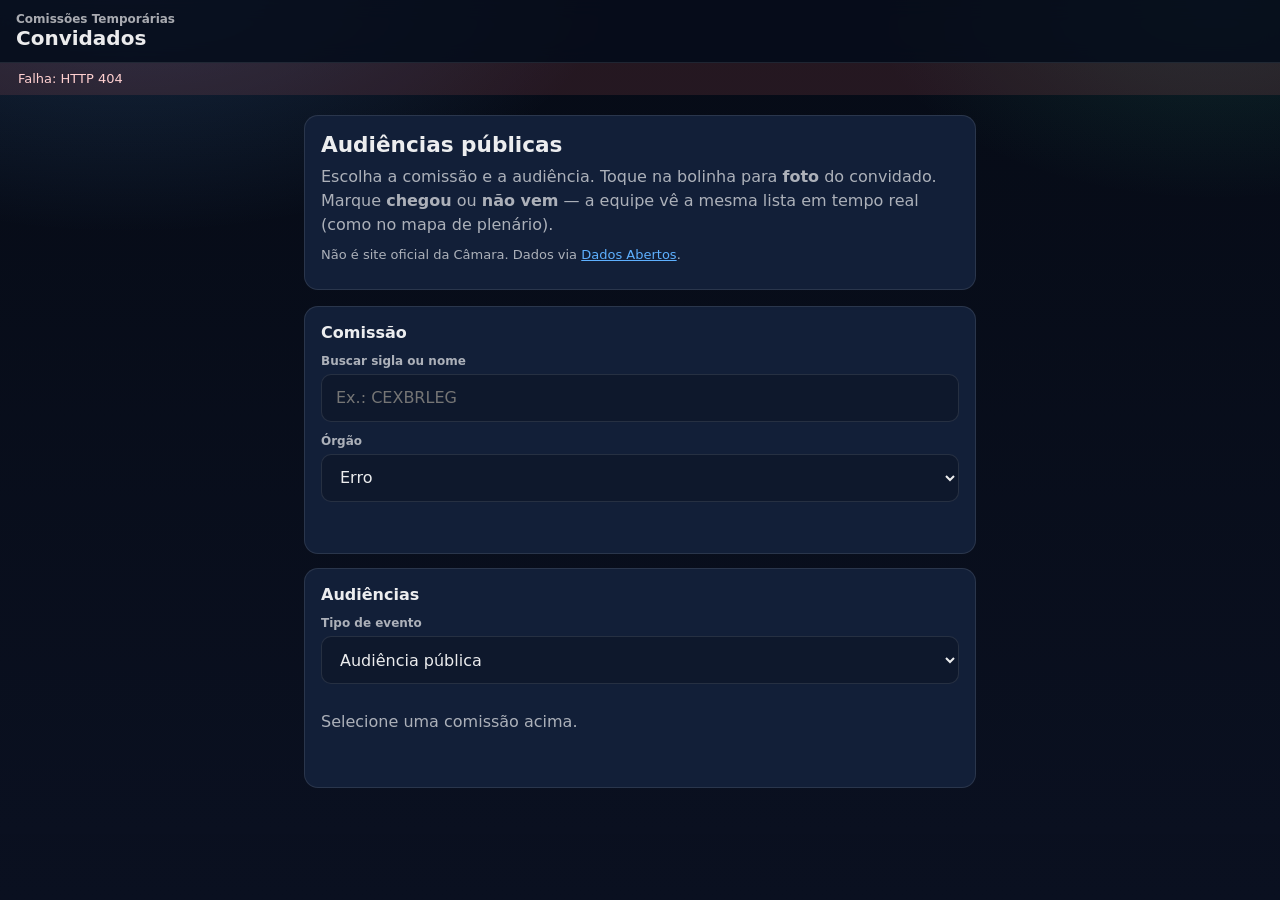
==== index.html @ c568aced "Add files via upload" ====
<!doctype html>
<html lang="pt-BR">
  <head>
    <meta charset="UTF-8" />
    <meta
      name="viewport"
      content="width=device-width, initial-scale=1, maximum-scale=1, viewport-fit=cover"
    />
    <meta name="theme-color" content="#0a1020" />
    <meta
      name="description"
      content="Lista de convidados de audiências públicas das Comissões Temporárias."
    />
    <meta name="apple-mobile-web-app-capable" content="yes" />
    <title>Audiências CT — Convidados</title>
    <link rel="stylesheet" href="./styles.css?v=10" />
  </head>
  <body>
    <header class="topbar">
      <div class="topbar__left">
        <div class="brand">
          <div class="brand__kicker">Comissões Temporárias</div>
          <h1 class="brand__title">Convidados</h1>
        </div>
      </div>
      <div class="topbar__right">
        <button id="btnReload" class="btn btn--ghost btn--icon" type="button" hidden aria-label="Atualizar">↻</button>
      </div>
    </header>

    <div id="statusBar" class="status" role="status" aria-live="polite"></div>

    <main id="viewHome" class="view">
      <section class="hero card">
        <h2 class="hero__title">Audiências públicas</h2>
        <p class="hero__text">
          Escolha a comissão e a audiência. Toque na bolinha para
          <strong>foto</strong> do convidado. Marque <strong>chegou</strong> ou
          <strong>não vem</strong> — a equipe vê a mesma lista em tempo real (como no mapa de plenário).
        </p>
        <p class="hero__disclaimer">
          Não é site oficial da Câmara. Dados via
          <a href="https://dadosabertos.camara.leg.br/swagger/api.html" target="_blank" rel="noopener"
            >Dados Abertos</a
          >.
        </p>
      </section>

      <section class="card">
        <h3 class="card__title">Comissão</h3>
        <label class="field">
          <span class="field__label">Buscar sigla ou nome</span>
          <input id="orgaoSearch" class="input" type="search" placeholder="Ex.: CEXBRLEG" autocomplete="off" />
        </label>
        <label class="field">
          <span class="field__label">Órgão</span>
          <select id="orgaoSelect" class="input">
            <option value="">Carregando…</option>
          </select>
          <p id="orgaoHint" class="hint" aria-live="polite"></p>
        </label>
      </section>

      <section class="card">
        <h3 class="card__title">Audiências</h3>
        <label class="field">
          <span class="field__label">Tipo de evento</span>
          <select id="tipoFilter" class="input">
            <option value="audiencia" selected>Audiência pública</option>
            <option value="">Todos</option>
            <option value="reuniao">Reunião</option>
            <option value="seminario">Seminário</option>
          </select>
        </label>
        <div id="eventList" class="eventList" aria-live="polite">
          <p class="muted">Selecione uma comissão acima.</p>
        </div>
        <p id="eventHint" class="hint" aria-live="polite"></p>
      </section>
    </main>

    <main id="viewEvento" class="view" hidden>
      <nav class="breadcrumb">
        <a href="#/" class="breadcrumb__link">← Voltar</a>
      </nav>

      <header class="eventHeader card">
        <div class="eventHeader__meta">
          <span id="eventTipo" class="pill"></span>
          <span id="eventSituacao" class="pill pill--muted"></span>
        </div>
        <h2 id="eventTitulo" class="eventHeader__title"></h2>
        <p id="eventQuando" class="eventHeader__when"></p>
        <p id="eventLocal" class="eventHeader__local"></p>
        <a id="eventLinkCamara" class="btn btn--block" href="#" target="_blank" rel="noopener noreferrer"
          >Abrir na Câmara</a
        >
      </header>

      <section class="card card--convidados">
        <h3 class="card__title">Convidados</h3>
        <label class="field">
          <span class="sr-only">Buscar convidado</span>
          <input id="participanteSearch" class="input" type="search" placeholder="Buscar convidado…" />
        </label>

        <div id="statusSummary" class="statusSummary" aria-live="polite"></div>

        <p id="carometroStats" class="stats"></p>
        <div id="carometroGrid" class="convidadosList" aria-label="Lista de convidados"></div>
      </section>

      <details class="card card--details">
        <summary>Descrição do evento</summary>
        <pre id="eventDescricao" class="descricao"></pre>
      </details>
    </main>

    <input
      id="photoFileInput"
      type="file"
      accept="image/*"
      hidden
      aria-hidden="true"
      tabindex="-1"
    />
    <script src="./app.js?v=11"></script>
  </body>
</html>
---- styles.css ----
:root {
  --bg: #0a1020;
  --panel: #101a30;
  --card: #121f38;
  --border: rgba(255, 255, 255, 0.1);
  --text: rgba(255, 255, 255, 0.92);
  --muted: rgba(255, 255, 255, 0.65);
  --accent: #5eb0ff;
  --accent2: #3dd6a5;
  --warn: #f5b942;
  --danger: #ff6b6b;
  --radius: 14px;
  --tap: 48px;
  --font: ui-sans-serif, system-ui, "Segoe UI", Roboto, Arial, sans-serif;
  color-scheme: dark;
}

* {
  box-sizing: border-box;
}

html {
  -webkit-text-size-adjust: 100%;
}

html,
body {
  margin: 0;
  min-height: 100%;
  font-family: var(--font);
  color: var(--text);
  background:
    radial-gradient(900px 500px at 10% -5%, rgba(94, 176, 255, 0.2), transparent 55%),
    radial-gradient(700px 400px at 95% 0%, rgba(61, 214, 165, 0.14), transparent 50%),
    linear-gradient(180deg, #060b16, var(--bg));
}

body {
  padding-bottom: env(safe-area-inset-bottom, 0);
}

a {
  color: var(--accent);
}

.sr-only {
  position: absolute;
  width: 1px;
  height: 1px;
  padding: 0;
  margin: -1px;
  overflow: hidden;
  clip: rect(0, 0, 0, 0);
  border: 0;
}

.topbar {
  display: flex;
  justify-content: space-between;
  align-items: center;
  gap: 12px;
  padding: max(12px, env(safe-area-inset-top, 0px)) 16px 12px;
  padding-left: max(16px, env(safe-area-inset-left, 0px));
  padding-right: max(16px, env(safe-area-inset-right, 0px));
  border-bottom: 1px solid var(--border);
  background: rgba(8, 14, 28, 0.85);
  backdrop-filter: blur(10px);
  position: sticky;
  top: 0;
  z-index: 10;
}

.brand__kicker {
  font-size: 12px;
  color: var(--muted);
  font-weight: 600;
}

.brand__title {
  margin: 0;
  font-size: 1.25rem;
  font-weight: 800;
}

.status {
  padding: 8px 18px;
  font-size: 13px;
  color: var(--muted);
  border-bottom: 1px solid transparent;
}

.status.is-busy {
  color: var(--accent);
  border-bottom-color: var(--border);
  background: rgba(94, 176, 255, 0.08);
}

.status.is-error {
  color: #ffd0d0;
  background: rgba(255, 107, 107, 0.12);
}

.view {
  max-width: 640px;
  margin: 0 auto;
  padding: 12px 16px 24px;
  padding-left: max(16px, env(safe-area-inset-left, 0px));
  padding-right: max(16px, env(safe-area-inset-right, 0px));
}

@media (min-width: 900px) {
  .view {
    max-width: 720px;
    padding: 20px 24px 32px;
  }
}

.card {
  background: var(--card);
  border: 1px solid var(--border);
  border-radius: var(--radius);
  padding: 16px;
  margin-bottom: 14px;
}

.card--grow {
  min-width: 0;
}

.card__title {
  margin: 0 0 12px;
  font-size: 1rem;
  font-weight: 800;
}

.hero {
  margin-bottom: 16px;
}

.hero__title {
  margin: 0 0 8px;
  font-size: 1.35rem;
}

.hero__text,
.hero__disclaimer {
  margin: 0 0 8px;
  color: var(--muted);
  line-height: 1.5;
}

.hero__disclaimer {
  font-size: 13px;
}

.homeGrid {
  display: grid;
  grid-template-columns: minmax(260px, 340px) 1fr;
  gap: 16px;
  align-items: start;
}

@media (max-width: 860px) {
  .homeGrid {
    grid-template-columns: 1fr;
  }
}

.field {
  display: block;
  margin-bottom: 12px;
}

.field--inline {
  margin-bottom: 0;
}

.field--grow {
  flex: 1;
  margin-bottom: 0;
  min-width: 140px;
}

.field__label {
  display: block;
  font-size: 12px;
  color: var(--muted);
  margin-bottom: 6px;
  font-weight: 600;
}

.input {
  width: 100%;
  border: 1px solid var(--border);
  background: rgba(0, 0, 0, 0.2);
  color: var(--text);
  border-radius: 10px;
  padding: 12px 14px;
  min-height: var(--tap);
  font: inherit;
  font-size: 16px;
}

select.input {
  color-scheme: dark;
  cursor: pointer;
}

select.input option {
  background: #1a2744;
  color: #e8ecf4;
}

.btn {
  border: 1px solid var(--border);
  background: rgba(255, 255, 255, 0.06);
  color: var(--text);
  border-radius: 10px;
  padding: 9px 12px;
  font-weight: 650;
  cursor: pointer;
  text-decoration: none;
  font-size: 14px;
}

.btn:hover {
  background: rgba(255, 255, 255, 0.1);
}

.btn--ghost {
  background: transparent;
}

.btn--block {
  display: block;
  width: 100%;
  text-align: center;
  margin-top: 12px;
  min-height: var(--tap);
  line-height: 1.2;
  padding-top: 14px;
  padding-bottom: 14px;
}

.btn--icon {
  min-width: var(--tap);
  min-height: var(--tap);
  padding: 0;
  font-size: 1.25rem;
}

.muted {
  color: var(--muted);
}

.hint {
  margin: 8px 0 0;
  font-size: 13px;
  color: var(--muted);
  line-height: 1.4;
  min-height: 1.2em;
}

.eventList {
  display: flex;
  flex-direction: column;
  gap: 10px;
}

@media (min-height: 500px) {
  .eventList {
    max-height: 50vh;
    overflow: auto;
    -webkit-overflow-scrolling: touch;
  }
}

.eventCard {
  border: 1px solid var(--border);
  border-radius: 12px;
  padding: 14px;
  background: rgba(0, 0, 0, 0.15);
  cursor: pointer;
  transition: border-color 0.15s, background 0.15s;
  -webkit-tap-highlight-color: transparent;
  touch-action: manipulation;
}

.eventCard:hover,
.eventCard:focus-visible {
  border-color: rgba(94, 176, 255, 0.55);
  background: rgba(94, 176, 255, 0.08);
  outline: none;
}

.eventCard__top {
  display: flex;
  gap: 8px;
  flex-wrap: wrap;
  margin-bottom: 6px;
}

.eventCard__title {
  font-weight: 700;
  margin: 0 0 4px;
  font-size: 15px;
}

.eventCard__when {
  font-size: 13px;
  color: var(--muted);
}

.pill {
  display: inline-block;
  font-size: 11px;
  font-weight: 700;
  padding: 4px 8px;
  border-radius: 999px;
  background: rgba(94, 176, 255, 0.2);
  color: #d8ecff;
}

.pill--muted {
  background: rgba(255, 255, 255, 0.08);
  color: var(--muted);
}

.pill--audiencia {
  background: rgba(61, 214, 165, 0.2);
  color: #d4fff0;
}

.pill--reuniao {
  background: rgba(245, 185, 66, 0.2);
  color: #fff2d0;
}

.breadcrumb {
  margin-bottom: 12px;
  font-size: 15px;
}

.breadcrumb__link {
  display: inline-block;
  padding: 8px 0;
  min-height: var(--tap);
  line-height: 1.4;
  text-decoration: none;
  font-weight: 650;
}

.eventHeader__meta {
  display: flex;
  flex-wrap: wrap;
  gap: 8px;
  margin-bottom: 4px;
}

.card--convidados {
  margin-bottom: 12px;
}

.card--details summary {
  cursor: pointer;
  font-weight: 700;
  padding: 4px 0;
  min-height: var(--tap);
  display: flex;
  align-items: center;
}

.statusSummary {
  display: flex;
  flex-wrap: wrap;
  gap: 8px;
  margin: 0 0 12px;
}

.chip {
  font-size: 12px;
  font-weight: 700;
  padding: 6px 10px;
  border-radius: 999px;
  background: rgba(255, 255, 255, 0.08);
  color: var(--muted);
}

.chip--pendente {
  background: rgba(255, 255, 255, 0.1);
}

.chip--chegou {
  background: rgba(61, 214, 165, 0.22);
  color: #d4fff0;
}

.chip--nao-vem {
  background: rgba(255, 107, 107, 0.2);
  color: #ffd8d8;
}

.convidadosList {
  display: flex;
  flex-direction: column;
  gap: 12px;
}

.convidadoCard {
  border: 1px solid var(--border);
  border-radius: 14px;
  padding: 14px;
  background: rgba(0, 0, 0, 0.18);
  border-left-width: 4px;
  border-left-color: rgba(255, 255, 255, 0.2);
}

.convidadoCard--pendente {
  border-left-color: rgba(255, 255, 255, 0.25);
}

.convidadoCard--chegou {
  border-left-color: var(--accent2);
  background: rgba(61, 214, 165, 0.06);
}

.convidadoCard--nao-vem {
  border-left-color: var(--danger);
  background: rgba(255, 107, 107, 0.06);
  opacity: 0.92;
}

.convidadoCard__head {
  display: flex;
  gap: 12px;
  align-items: flex-start;
  margin-bottom: 12px;
}

.convidadoCard__avatar {
  flex-shrink: 0;
  width: 104px;
  height: 104px;
  border-radius: 50%;
  display: flex;
  align-items: center;
  justify-content: center;
  font-weight: 800;
  font-size: 22px;
  background: linear-gradient(135deg, rgba(94, 176, 255, 0.35), rgba(61, 214, 165, 0.25));
  border: 2px solid rgba(255, 255, 255, 0.18);
  padding: 0;
  cursor: pointer;
  overflow: hidden;
  position: relative;
  touch-action: manipulation;
  -webkit-tap-highlight-color: transparent;
  color: #fff;
}

.convidadoCard__avatar:focus-visible {
  outline: 2px solid var(--accent);
  outline-offset: 3px;
}

.convidadoCard__avatar--photo {
  background: #0d1528;
}

.convidadoCard__avatar img {
  width: 100%;
  height: 100%;
  object-fit: cover;
  object-position: center 20%;
  display: block;
  pointer-events: none;
}

.convidadoCard__initials {
  line-height: 1;
}

.convidadoCard__avatarHint {
  position: absolute;
  bottom: 0;
  left: 0;
  right: 0;
  padding: 4px 2px;
  font-size: 10px;
  font-weight: 700;
  text-transform: uppercase;
  letter-spacing: 0.02em;
  background: rgba(0, 0, 0, 0.55);
  color: rgba(255, 255, 255, 0.92);
}

.convidadoCard__info {
  min-width: 0;
  flex: 1;
}

.convidadoCard__name {
  font-weight: 800;
  font-size: 16px;
  line-height: 1.3;
  margin-bottom: 4px;
  word-break: break-word;
}

.convidadoCard__cargo {
  font-size: 13px;
  color: var(--muted);
  line-height: 1.35;
  margin-bottom: 6px;
}

.convidadoCard__badge {
  display: inline-block;
  font-size: 11px;
  font-weight: 700;
  text-transform: uppercase;
  letter-spacing: 0.03em;
  padding: 3px 8px;
  border-radius: 6px;
  background: rgba(255, 255, 255, 0.08);
}

.convidadoCard--chegou .convidadoCard__badge {
  background: rgba(61, 214, 165, 0.25);
  color: #d4fff0;
}

.convidadoCard--nao-vem .convidadoCard__badge {
  background: rgba(255, 107, 107, 0.25);
  color: #ffd0d0;
}

.convidadoCard__actions {
  display: grid;
  grid-template-columns: repeat(3, 1fr);
  gap: 8px;
}

.statusBtn {
  min-height: var(--tap);
  border: 1px solid var(--border);
  border-radius: 10px;
  background: rgba(0, 0, 0, 0.2);
  color: var(--text);
  font: inherit;
  font-size: 13px;
  font-weight: 700;
  cursor: pointer;
  touch-action: manipulation;
  -webkit-tap-highlight-color: transparent;
  padding: 8px 4px;
}

.statusBtn.is-active {
  border-color: rgba(94, 176, 255, 0.6);
  background: rgba(94, 176, 255, 0.18);
}

.statusBtn--chegou.is-active {
  border-color: rgba(61, 214, 165, 0.7);
  background: rgba(61, 214, 165, 0.22);
  color: #e8fff6;
}

.statusBtn--nao-vem.is-active {
  border-color: rgba(255, 107, 107, 0.7);
  background: rgba(255, 107, 107, 0.22);
  color: #ffe8e8;
}

.breadcrumb__sep {
  color: var(--muted);
  margin-left: 8px;
}

.eventHeader__title {
  margin: 8px 0 6px;
  font-size: 1.4rem;
  line-height: 1.25;
}

.eventHeader__when,
.eventHeader__local {
  margin: 0 0 6px;
  color: var(--muted);
}

.eventHeader__actions {
  display: flex;
  flex-wrap: wrap;
  gap: 8px;
  margin-top: 12px;
}

.eventLayout {
  display: grid;
  grid-template-columns: 1fr minmax(260px, 340px);
  gap: 16px;
  align-items: start;
}

@media (max-width: 980px) {
  .eventLayout {
    grid-template-columns: 1fr;
  }
}

.sideStack {
  display: flex;
  flex-direction: column;
  gap: 16px;
}

.carometroToolbar {
  display: flex;
  flex-wrap: wrap;
  gap: 10px;
  align-items: center;
  margin-bottom: 8px;
}

.carometroToolbar .card__title {
  margin: 0;
  margin-right: auto;
}

.stats {
  font-size: 13px;
  color: var(--muted);
  margin: 0 0 12px;
}

.carometroGrid {
  display: grid;
  grid-template-columns: repeat(auto-fill, minmax(130px, 1fr));
  gap: 12px;
}

.personCard {
  border: 1px solid var(--border);
  border-radius: 12px;
  padding: 10px;
  text-align: center;
  background: rgba(0, 0, 0, 0.18);
  cursor: pointer;
  position: relative;
  transition: transform 0.08s, border-color 0.15s, box-shadow 0.15s;
}

.personCard:hover {
  transform: translateY(-2px);
  border-color: rgba(94, 176, 255, 0.45);
}

.personCard.is-present {
  border-color: rgba(61, 214, 165, 0.65);
  box-shadow: 0 0 0 1px rgba(61, 214, 165, 0.25);
}

.personCard.is-absent {
  opacity: 0.72;
}

.personCard__photo {
  width: 72px;
  height: 72px;
  border-radius: 50%;
  object-fit: cover;
  background: rgba(255, 255, 255, 0.06);
  margin: 0 auto 8px;
  display: block;
}

.personCard__initials {
  width: 72px;
  height: 72px;
  border-radius: 50%;
  margin: 0 auto 8px;
  display: flex;
  align-items: center;
  justify-content: center;
  font-weight: 800;
  font-size: 22px;
  background: linear-gradient(135deg, rgba(94, 176, 255, 0.35), rgba(61, 214, 165, 0.25));
  color: #fff;
}

.personCard__name {
  font-size: 13px;
  font-weight: 750;
  line-height: 1.25;
  margin-bottom: 4px;
}

.personCard__meta {
  font-size: 11px;
  color: var(--muted);
  line-height: 1.3;
}

.personCard__role {
  display: inline-block;
  margin-top: 6px;
  font-size: 10px;
  font-weight: 700;
  text-transform: uppercase;
  letter-spacing: 0.04em;
  padding: 3px 6px;
  border-radius: 6px;
  background: rgba(255, 255, 255, 0.08);
}

.personCard__role--titular {
  background: rgba(94, 176, 255, 0.22);
}

.personCard__role--suplente {
  background: rgba(245, 185, 66, 0.2);
}

.personCard__role--convidado {
  background: rgba(61, 214, 165, 0.2);
}

.presenceDot {
  position: absolute;
  top: 8px;
  right: 8px;
  width: 10px;
  height: 10px;
  border-radius: 50%;
  background: var(--muted);
  border: 2px solid var(--card);
}

.presenceDot.is-on {
  background: var(--accent2);
}

.pautaList {
  margin: 0;
  padding-left: 18px;
  max-height: 280px;
  overflow: auto;
}

.pautaList li {
  margin-bottom: 10px;
  font-size: 13px;
  line-height: 1.4;
}

.pautaList__titulo {
  font-weight: 700;
}

.descricao {
  white-space: pre-wrap;
  font-family: inherit;
  font-size: 12px;
  line-height: 1.45;
  color: var(--muted);
  margin: 0;
  max-height: 220px;
  overflow: auto;
}

.dialog {
  border: 1px solid var(--border);
  border-radius: var(--radius);
  padding: 0;
  background: var(--panel);
  color: var(--text);
  max-width: 420px;
  width: calc(100% - 24px);
}

.dialog::backdrop {
  background: rgba(0, 0, 0, 0.6);
}

.dialog__inner {
  padding: 18px;
  margin: 0;
}

.dialog__close {
  float: right;
  border: none;
  background: transparent;
  color: var(--muted);
  font-size: 24px;
  cursor: pointer;
  line-height: 1;
}

.dialogPerson {
  text-align: center;
}

.dialogPerson img {
  width: 96px;
  height: 96px;
  border-radius: 50%;
  object-fit: cover;
  margin-bottom: 10px;
}

.dialogPerson h4 {
  margin: 0 0 6px;
}

.dialogPerson p {
  margin: 0 0 8px;
  color: var(--muted);
  font-size: 14px;
}

@media print {
  .topbar,
  .status,
  .breadcrumb,
  .eventHeader__actions,
  .carometroToolbar,
  .sideStack,
  .btn {
    display: none !important;
  }
  body {
    background: #fff;
    color: #111;
  }
  .card {
    border: 1px solid #ccc;
    break-inside: avoid;
  }
  .personCard {
    break-inside: avoid;
    border: 1px solid #ddd;
  }
  .view {
    max-width: none;
  }
  #viewHome {
    display: none !important;
  }
  #viewEvento {
    display: block !important;
  }
}
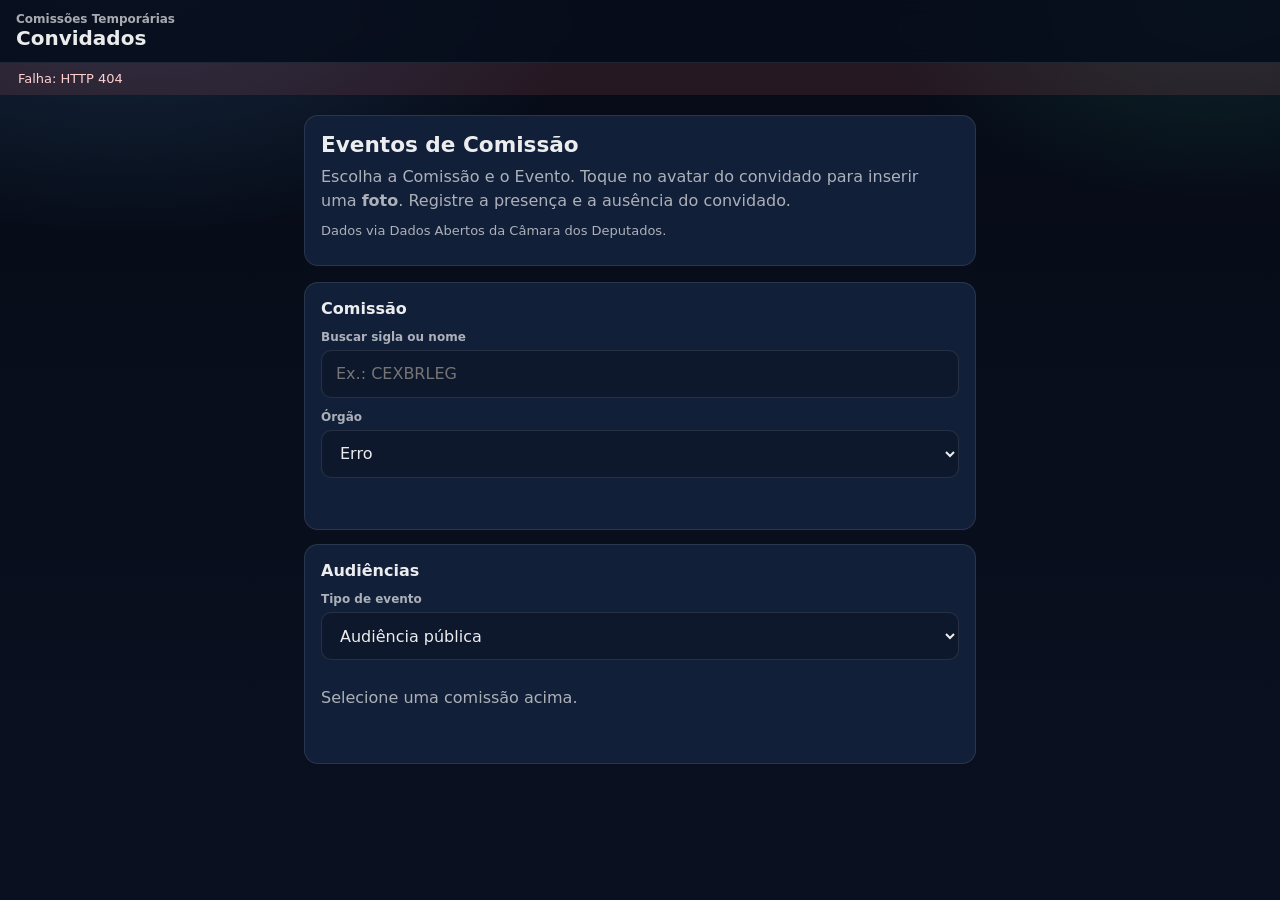
==== commit 465923ff: "Add files via upload" ====
--- a/index.html
+++ b/index.html
@@ -32,18 +32,12 @@
 
     <main id="viewHome" class="view">
       <section class="hero card">
-        <h2 class="hero__title">Audiências públicas</h2>
+        <h2 class="hero__title">Eventos de Comissão</h2>
         <p class="hero__text">
-          Escolha a comissão e a audiência. Toque na bolinha para
-          <strong>foto</strong> do convidado. Marque <strong>chegou</strong> ou
-          <strong>não vem</strong> — a equipe vê a mesma lista em tempo real (como no mapa de plenário).
+          Escolha a Comissão e o Evento. Toque no avatar do convidado para inserir uma
+          <strong>foto</strong>. Registre a presença e a ausência do convidado.
         </p>
-        <p class="hero__disclaimer">
-          Não é site oficial da Câmara. Dados via
-          <a href="https://dadosabertos.camara.leg.br/swagger/api.html" target="_blank" rel="noopener"
-            >Dados Abertos</a
-          >.
-        </p>
+        <p class="hero__disclaimer">Dados via Dados Abertos da Câmara dos Deputados.</p>
       </section>
 
       <section class="card">
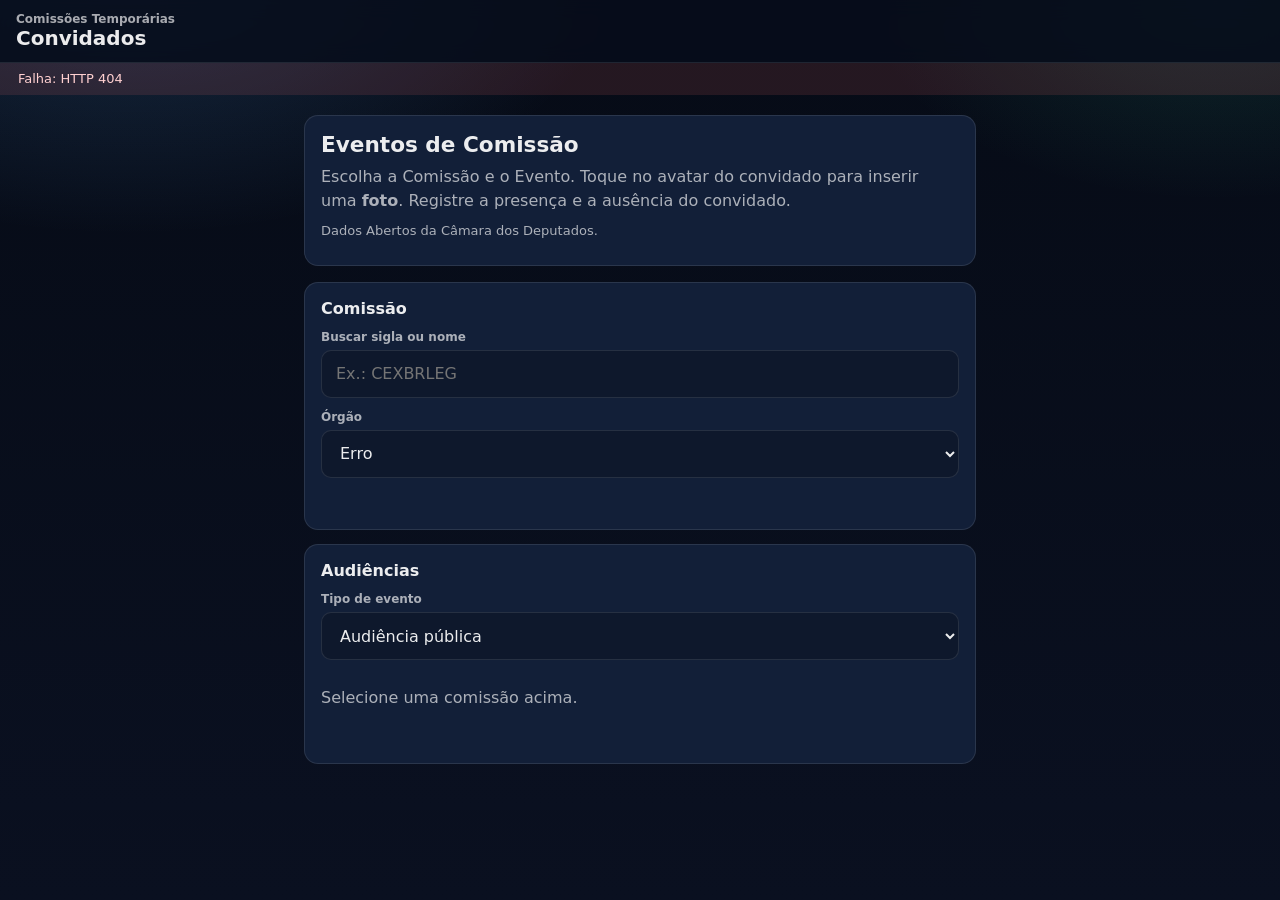
==== commit a892accf: "Add files via upload" ====
--- a/index.html
+++ b/index.html
@@ -13,7 +13,7 @@
     />
     <meta name="apple-mobile-web-app-capable" content="yes" />
     <title>Audiências CT — Convidados</title>
-    <link rel="stylesheet" href="./styles.css?v=10" />
+    <link rel="stylesheet" href="./styles.css?v=12" />
   </head>
   <body>
     <header class="topbar">
@@ -37,7 +37,7 @@
           Escolha a Comissão e o Evento. Toque no avatar do convidado para inserir uma
           <strong>foto</strong>. Registre a presença e a ausência do convidado.
         </p>
-        <p class="hero__disclaimer">Dados via Dados Abertos da Câmara dos Deputados.</p>
+        <p class="hero__disclaimer">Dados Abertos da Câmara dos Deputados.</p>
       </section>
 
       <section class="card">
@@ -118,6 +118,6 @@
       aria-hidden="true"
       tabindex="-1"
     />
-    <script src="./app.js?v=11"></script>
+    <script src="./app.js?v=12"></script>
   </body>
 </html>
--- a/styles.css
+++ b/styles.css
@@ -304,6 +304,10 @@
   font-weight: 700;
   margin: 0 0 4px;
   font-size: 15px;
+  line-height: 1.4;
+  word-wrap: break-word;
+  overflow-wrap: break-word;
+  white-space: normal;
 }
 
 .eventCard__when {
